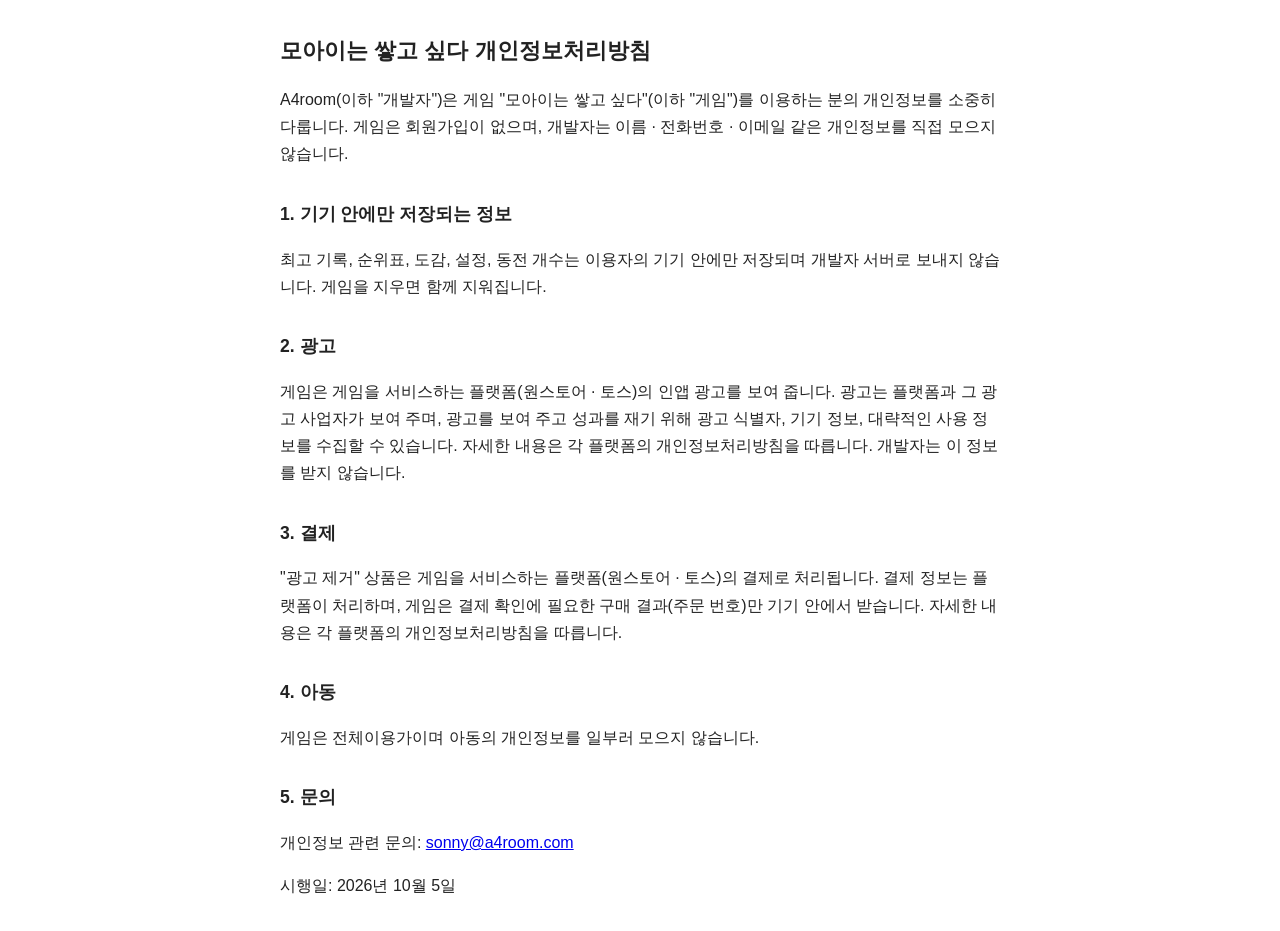
==== privacy.html @ 3368848d "배포: moaitop a3c521c 원스토어 웹 빌드" ====
<!doctype html>
<html lang="ko">
<head>
<meta charset="utf-8">
<meta name="viewport" content="width=device-width, initial-scale=1">
<title>모아이는 쌓고 싶다 개인정보처리방침</title>
<style>
  body { font-family: -apple-system, "Apple SD Gothic Neo", sans-serif; max-width: 720px; margin: 2rem auto; padding: 0 1rem; line-height: 1.7; color: #222; }
  h1 { font-size: 1.4rem; } h2 { font-size: 1.1rem; margin-top: 2rem; }
</style>
</head>
<body>
<h1>모아이는 쌓고 싶다 개인정보처리방침</h1>
<p>A4room(이하 "개발자")은 게임 "모아이는 쌓고 싶다"(이하 "게임")를 이용하는 분의 개인정보를 소중히 다룹니다.
게임은 회원가입이 없으며, 개발자는 이름 · 전화번호 · 이메일 같은 개인정보를 직접 모으지 않습니다.</p>

<h2>1. 기기 안에만 저장되는 정보</h2>
<p>최고 기록, 순위표, 도감, 설정, 동전 개수는 이용자의 기기 안에만 저장되며 개발자 서버로 보내지 않습니다.
게임을 지우면 함께 지워집니다.</p>

<h2>2. 광고</h2>
<p>게임은 게임을 서비스하는 플랫폼(원스토어 · 토스)의 인앱 광고를 보여 줍니다. 광고는 플랫폼과 그 광고 사업자가
보여 주며, 광고를 보여 주고 성과를 재기 위해 광고 식별자, 기기 정보, 대략적인 사용 정보를 수집할 수 있습니다.
자세한 내용은 각 플랫폼의 개인정보처리방침을 따릅니다. 개발자는 이 정보를 받지 않습니다.</p>

<h2>3. 결제</h2>
<p>"광고 제거" 상품은 게임을 서비스하는 플랫폼(원스토어 · 토스)의 결제로 처리됩니다. 결제 정보는 플랫폼이 처리하며,
게임은 결제 확인에 필요한 구매 결과(주문 번호)만 기기 안에서 받습니다. 자세한 내용은 각 플랫폼의 개인정보처리방침을 따릅니다.</p>

<h2>4. 아동</h2>
<p>게임은 전체이용가이며 아동의 개인정보를 일부러 모으지 않습니다.</p>

<h2>5. 문의</h2>
<p>개인정보 관련 문의: <a href="mailto:sonny@a4room.com">sonny@a4room.com</a></p>

<p>시행일: 2026년 10월 5일</p>
</body>
</html>
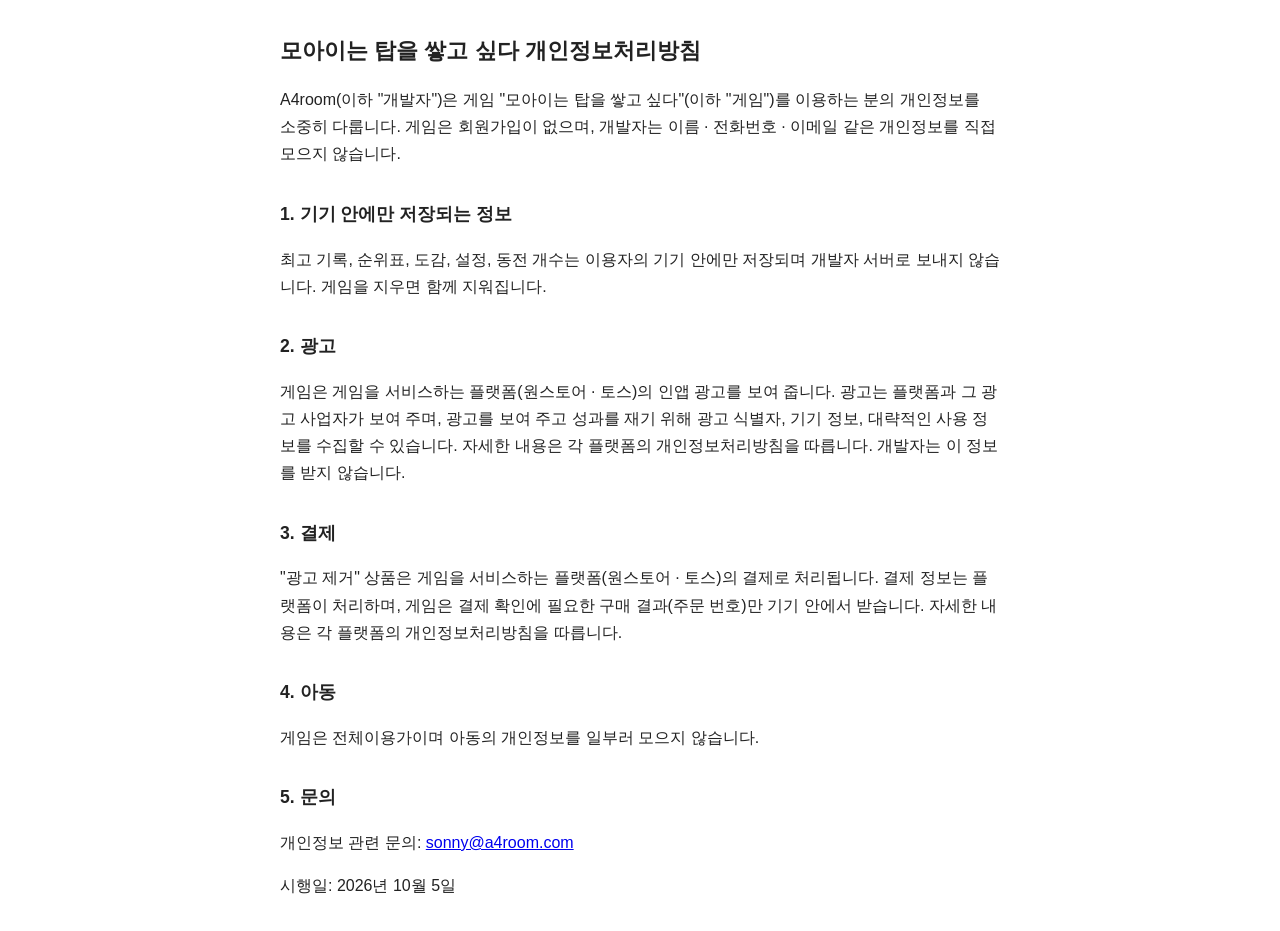
==== commit 644c7c98: "배포: moaitop c1f7a9d 원스토어 웹 빌드" ====
--- a/privacy.html
+++ b/privacy.html
@@ -3,15 +3,15 @@
 <head>
 <meta charset="utf-8">
 <meta name="viewport" content="width=device-width, initial-scale=1">
-<title>모아이는 쌓고 싶다 개인정보처리방침</title>
+<title>모아이는 탑을 쌓고 싶다 개인정보처리방침</title>
 <style>
   body { font-family: -apple-system, "Apple SD Gothic Neo", sans-serif; max-width: 720px; margin: 2rem auto; padding: 0 1rem; line-height: 1.7; color: #222; }
   h1 { font-size: 1.4rem; } h2 { font-size: 1.1rem; margin-top: 2rem; }
 </style>
 </head>
 <body>
-<h1>모아이는 쌓고 싶다 개인정보처리방침</h1>
-<p>A4room(이하 "개발자")은 게임 "모아이는 쌓고 싶다"(이하 "게임")를 이용하는 분의 개인정보를 소중히 다룹니다.
+<h1>모아이는 탑을 쌓고 싶다 개인정보처리방침</h1>
+<p>A4room(이하 "개발자")은 게임 "모아이는 탑을 쌓고 싶다"(이하 "게임")를 이용하는 분의 개인정보를 소중히 다룹니다.
 게임은 회원가입이 없으며, 개발자는 이름 · 전화번호 · 이메일 같은 개인정보를 직접 모으지 않습니다.</p>
 
 <h2>1. 기기 안에만 저장되는 정보</h2>
